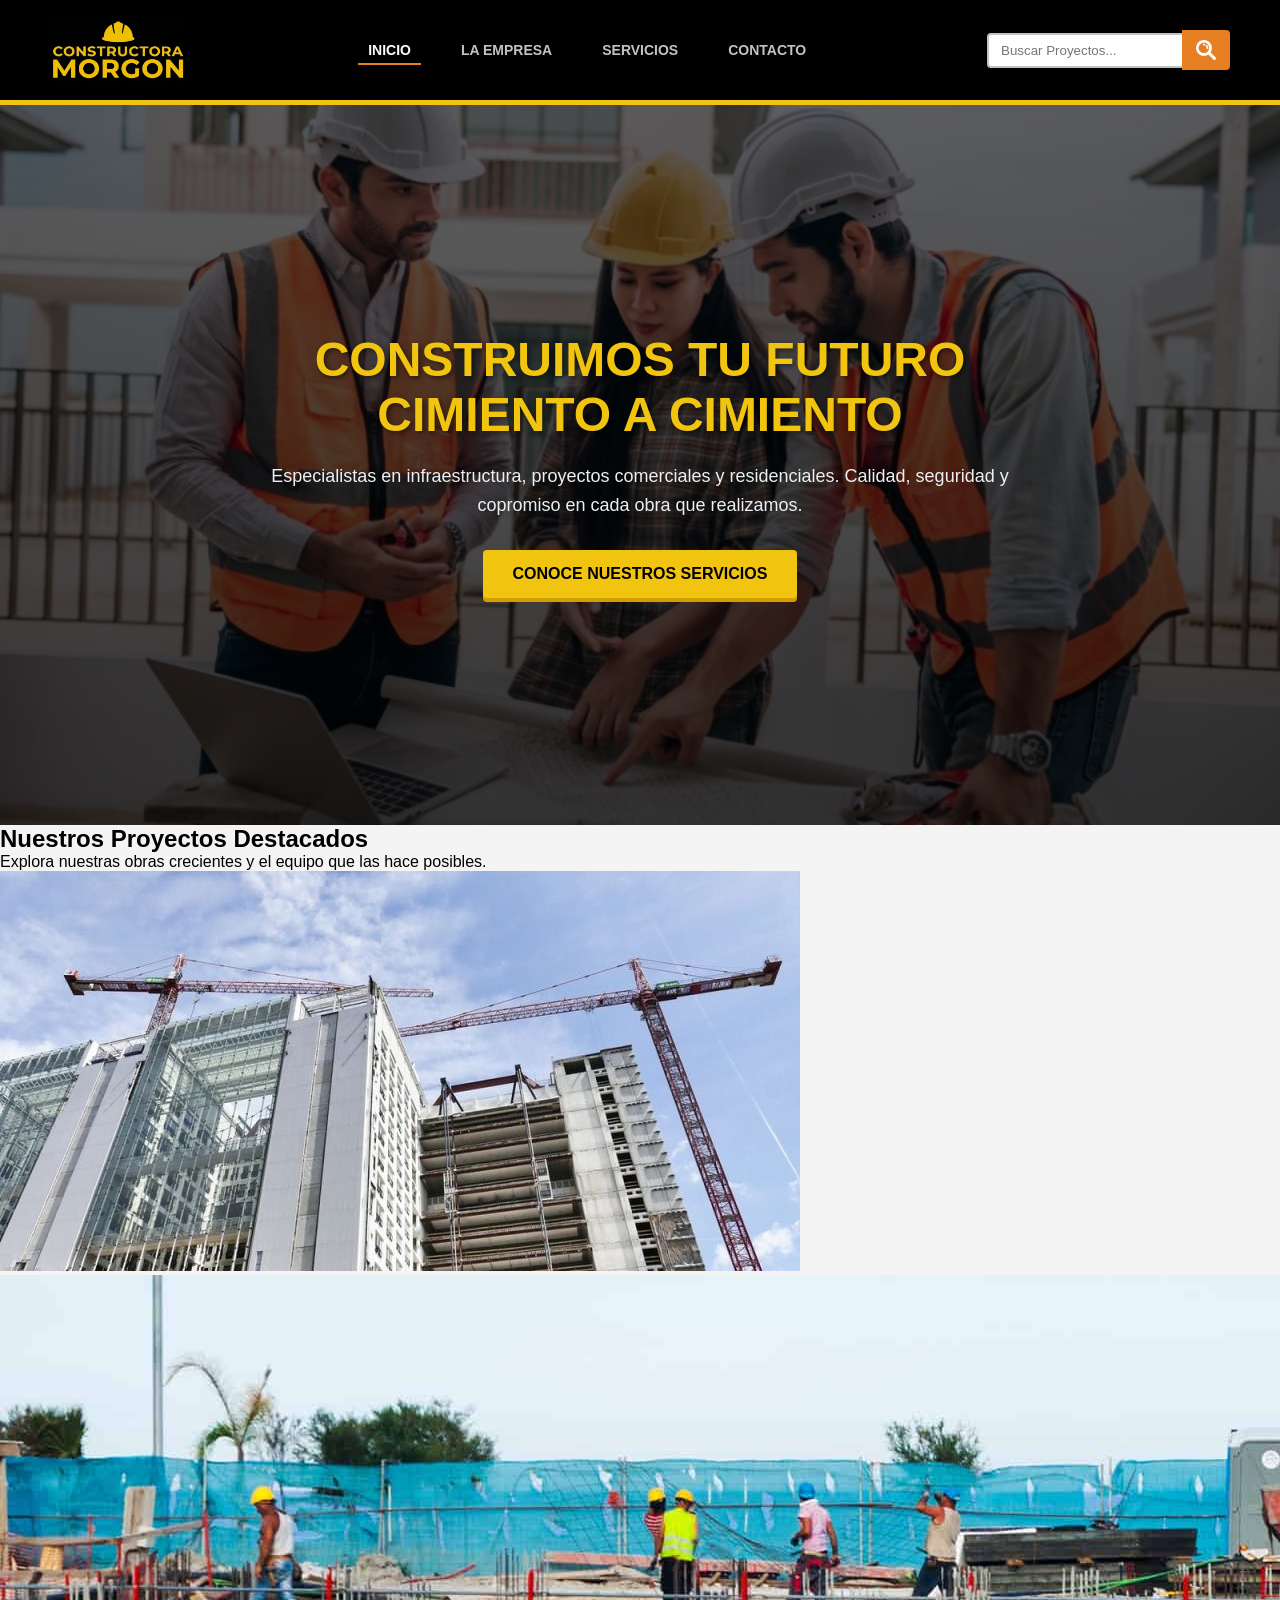
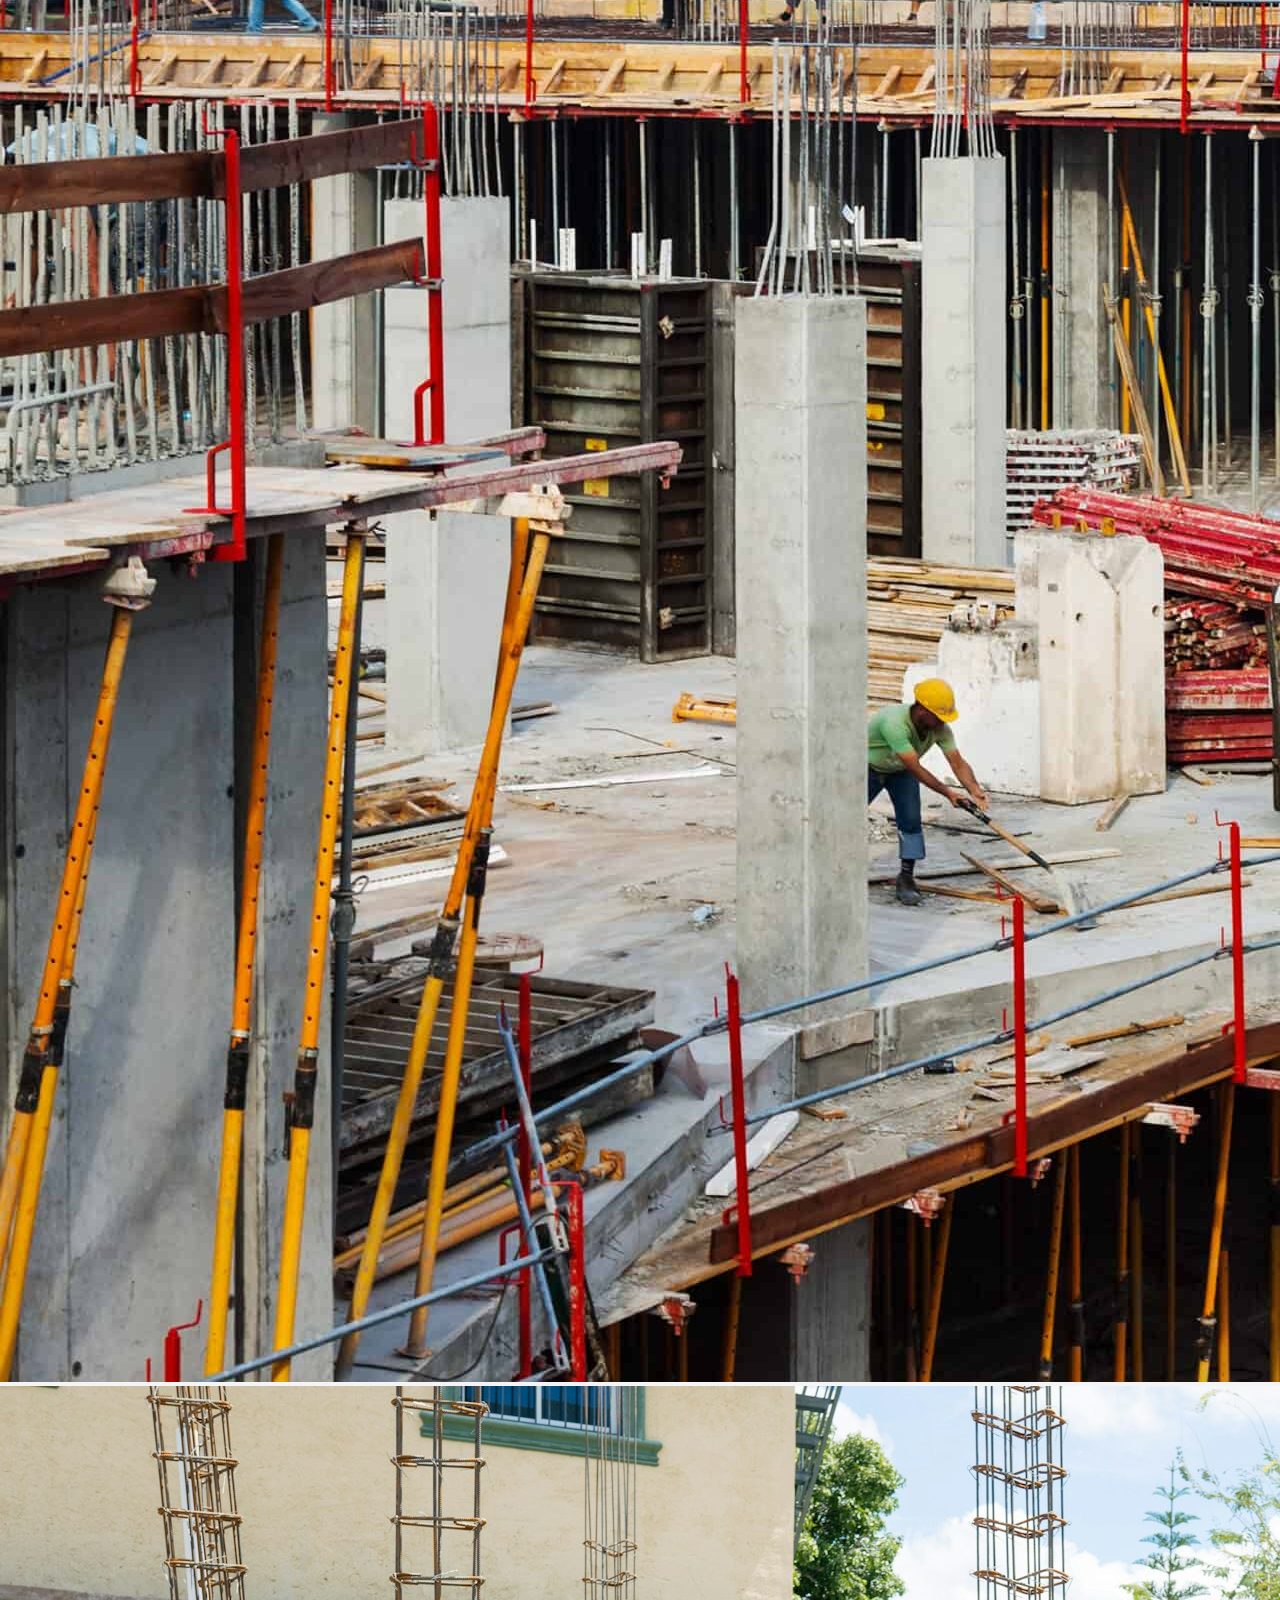
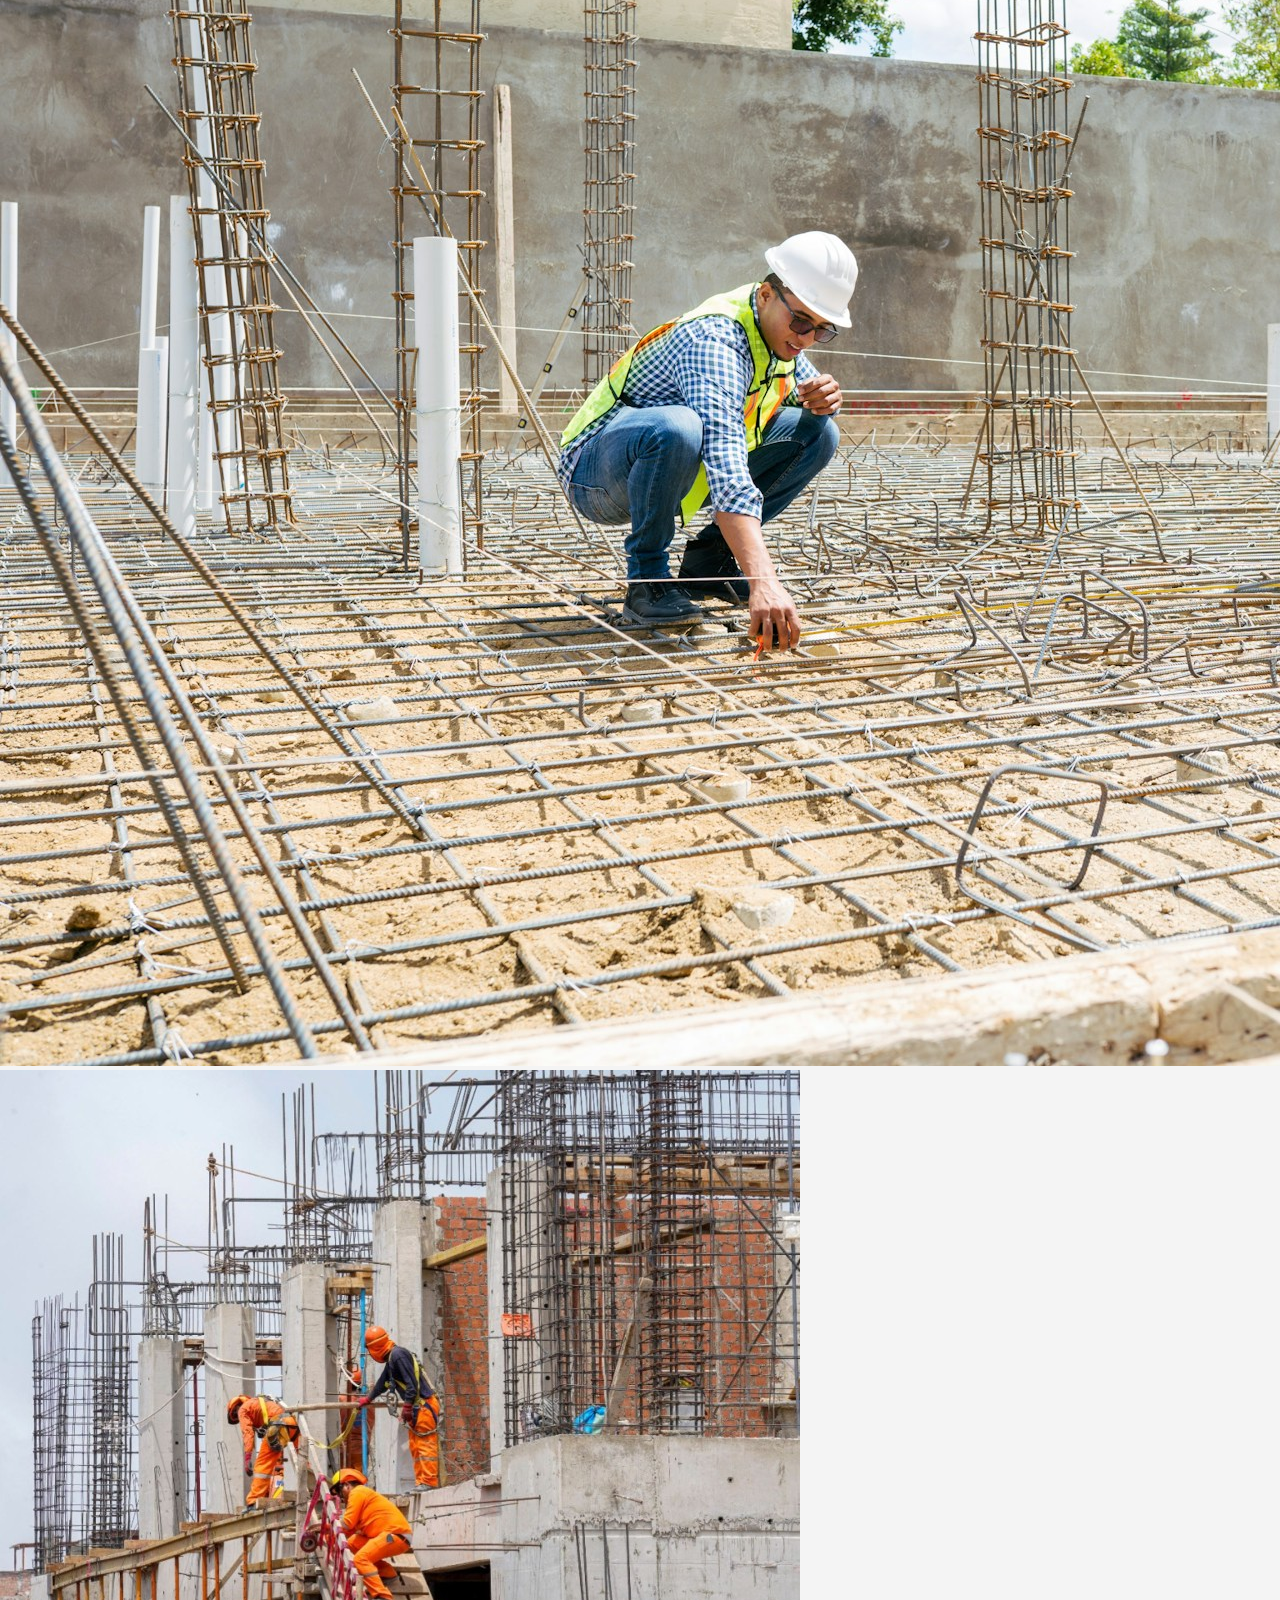
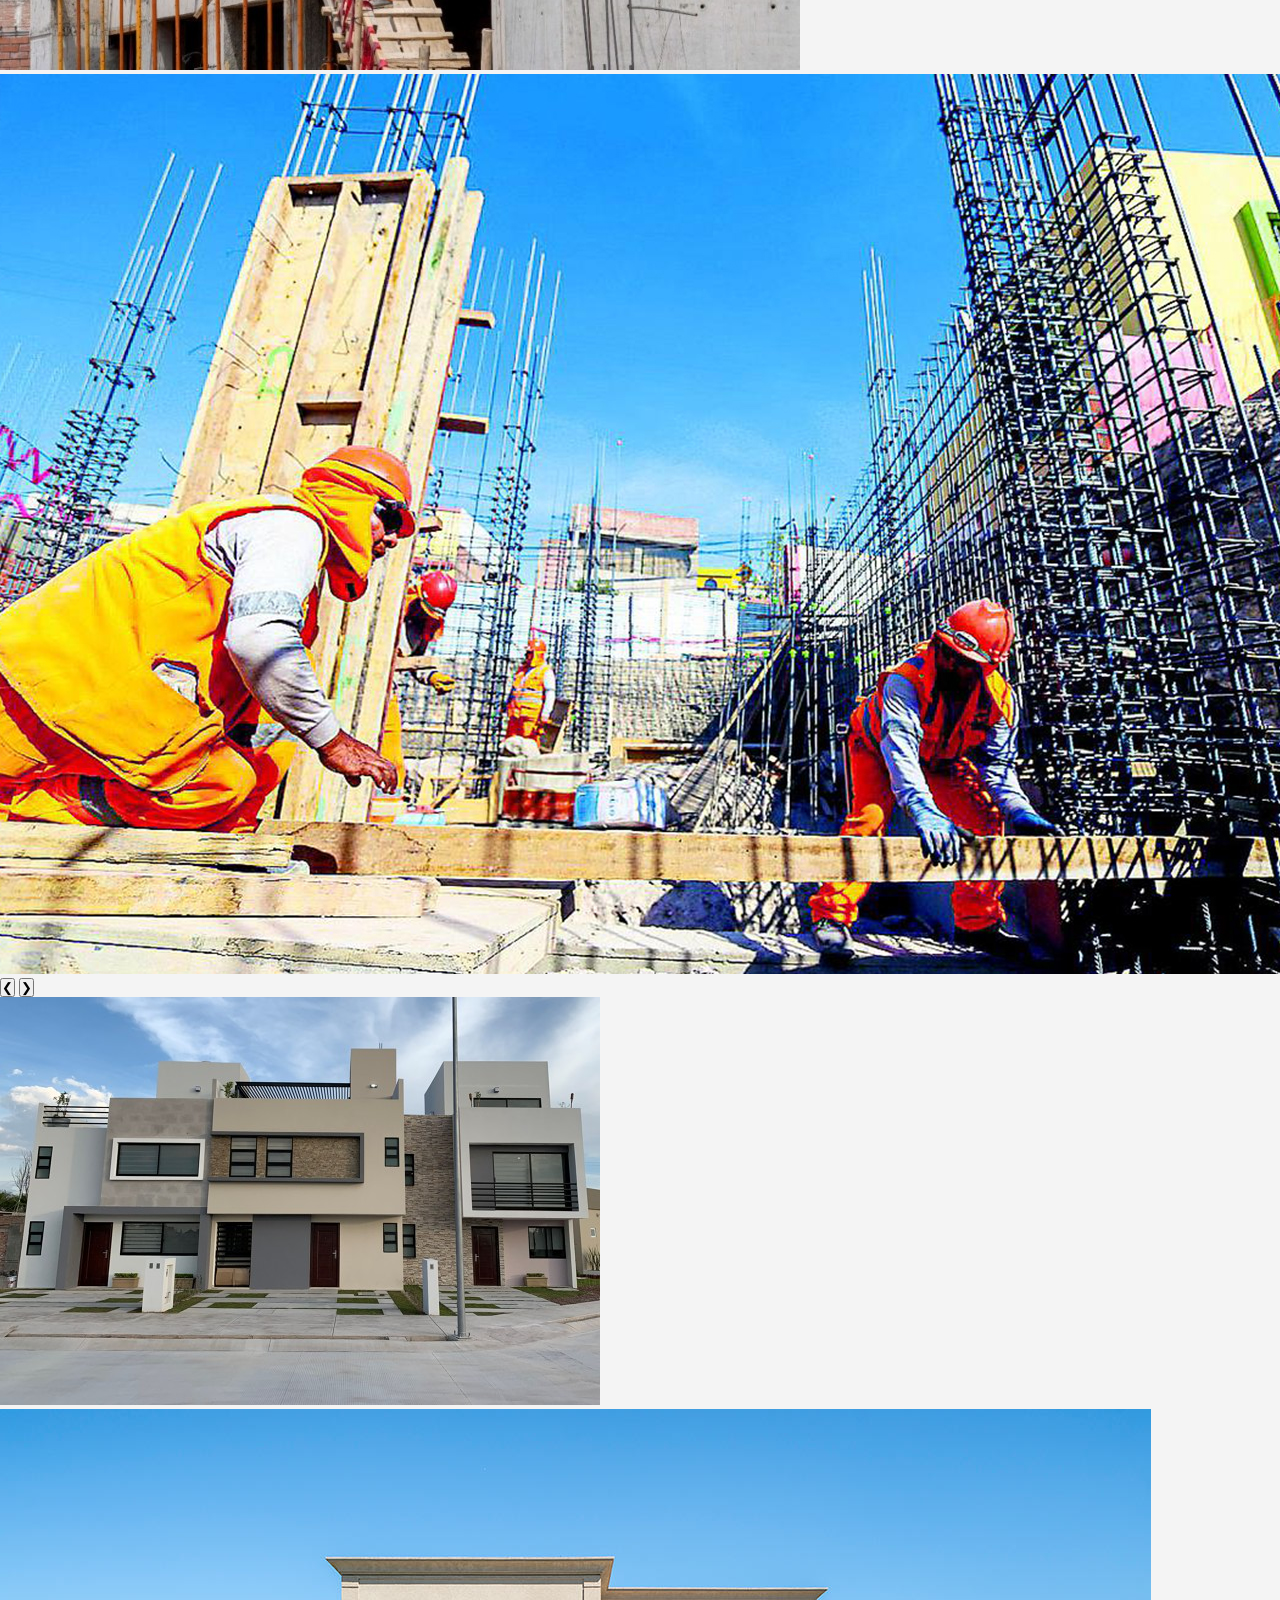
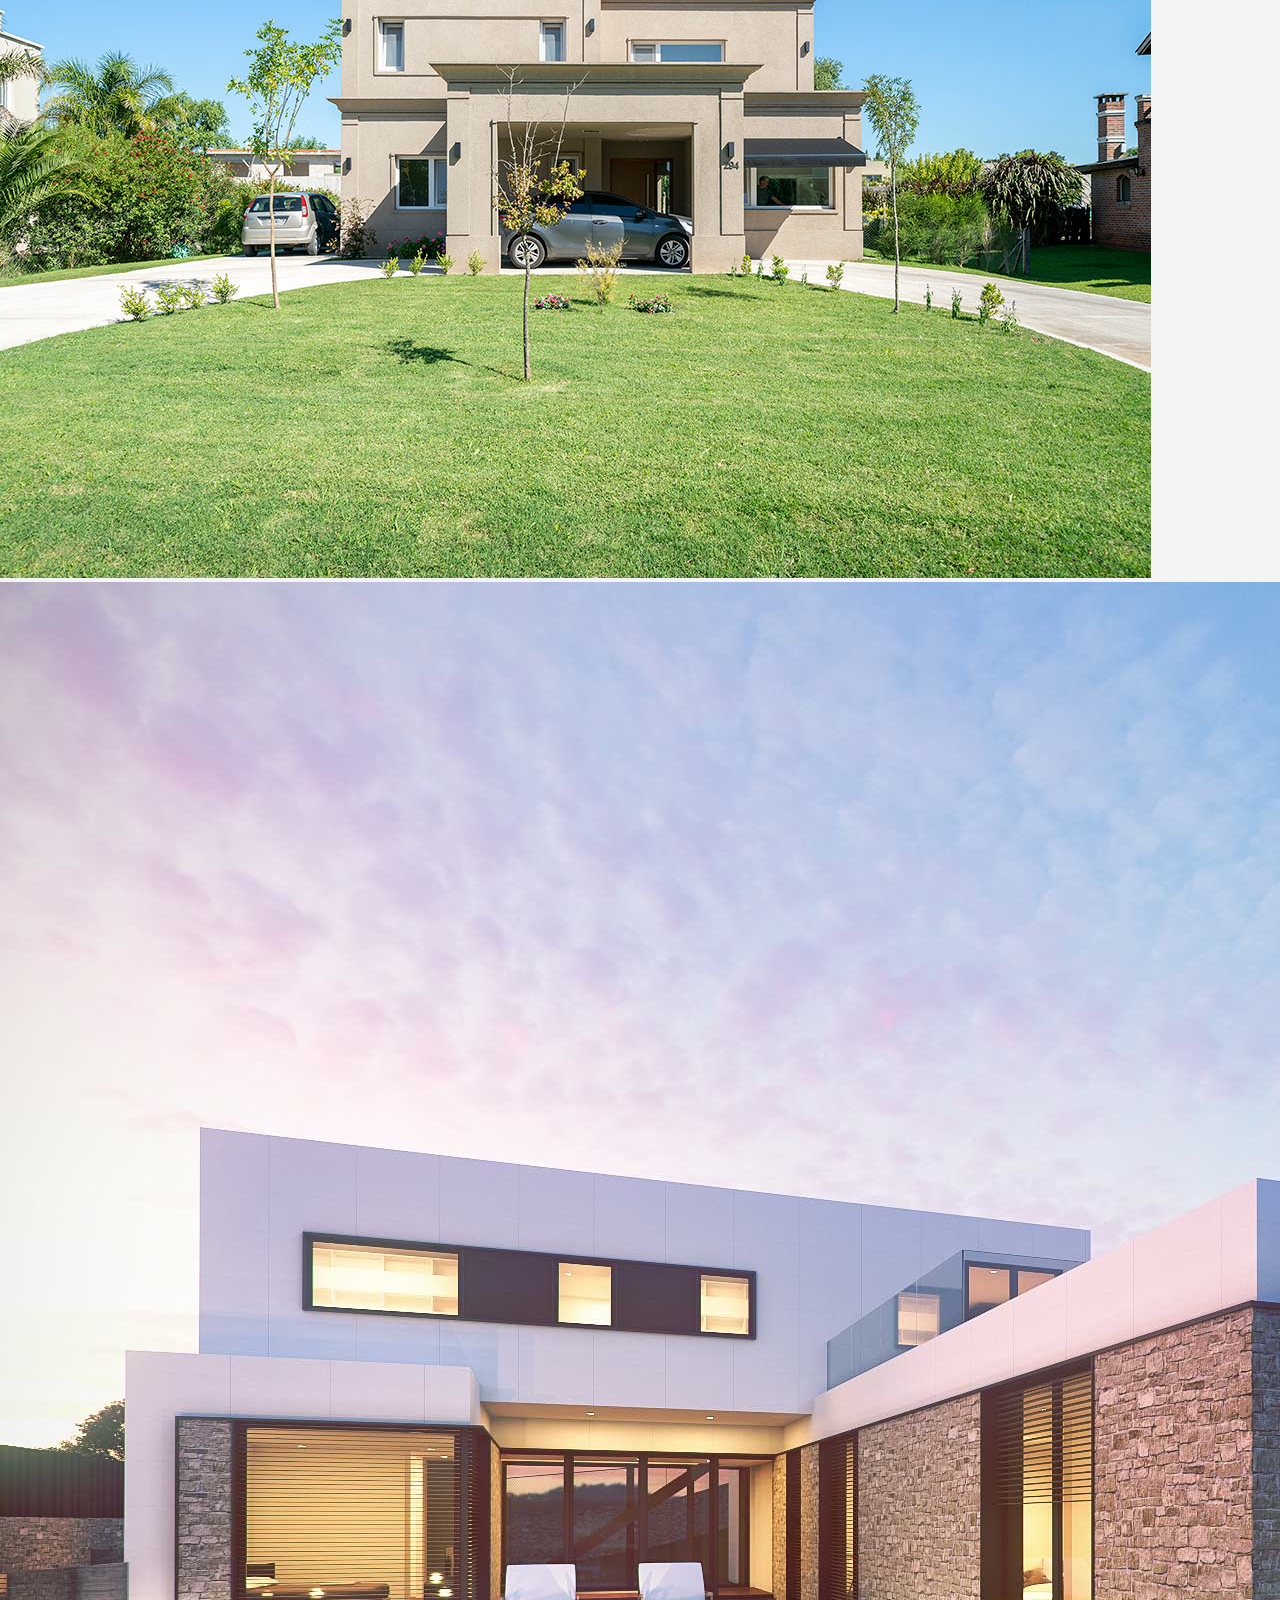
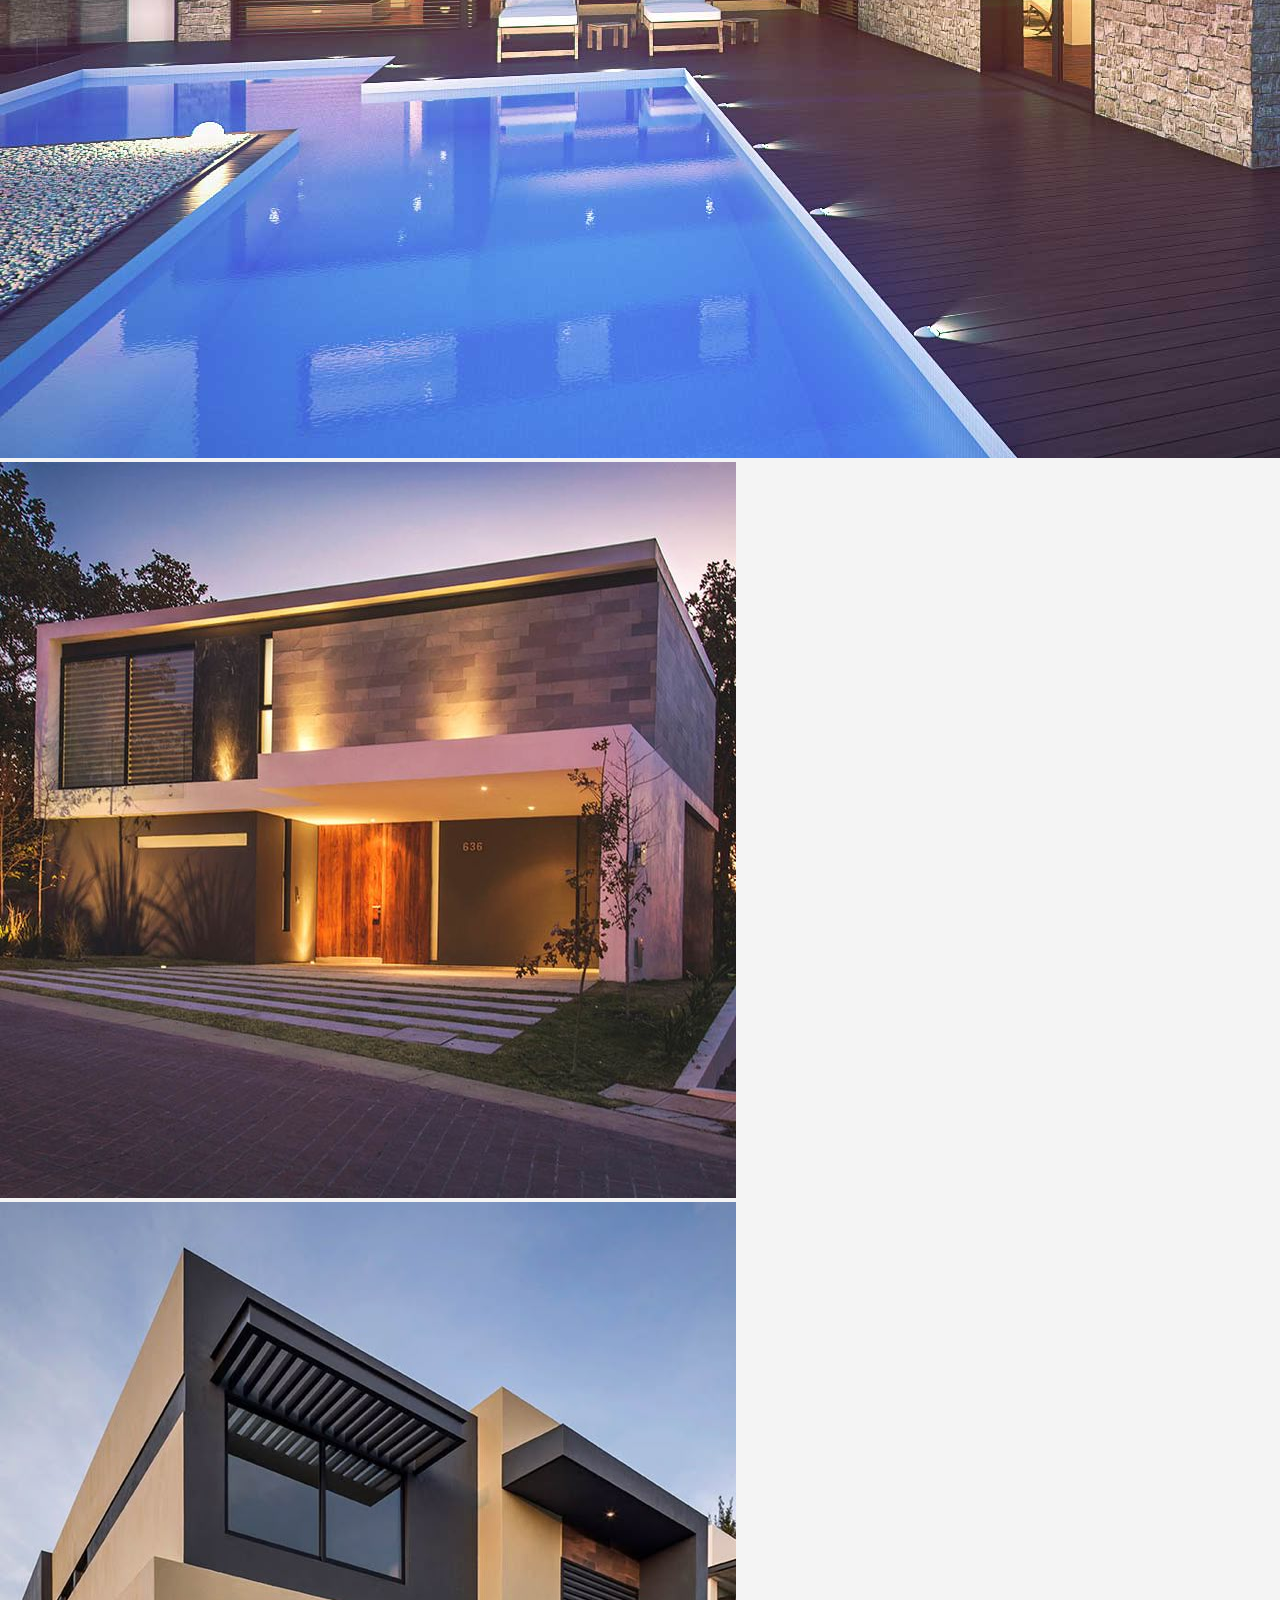
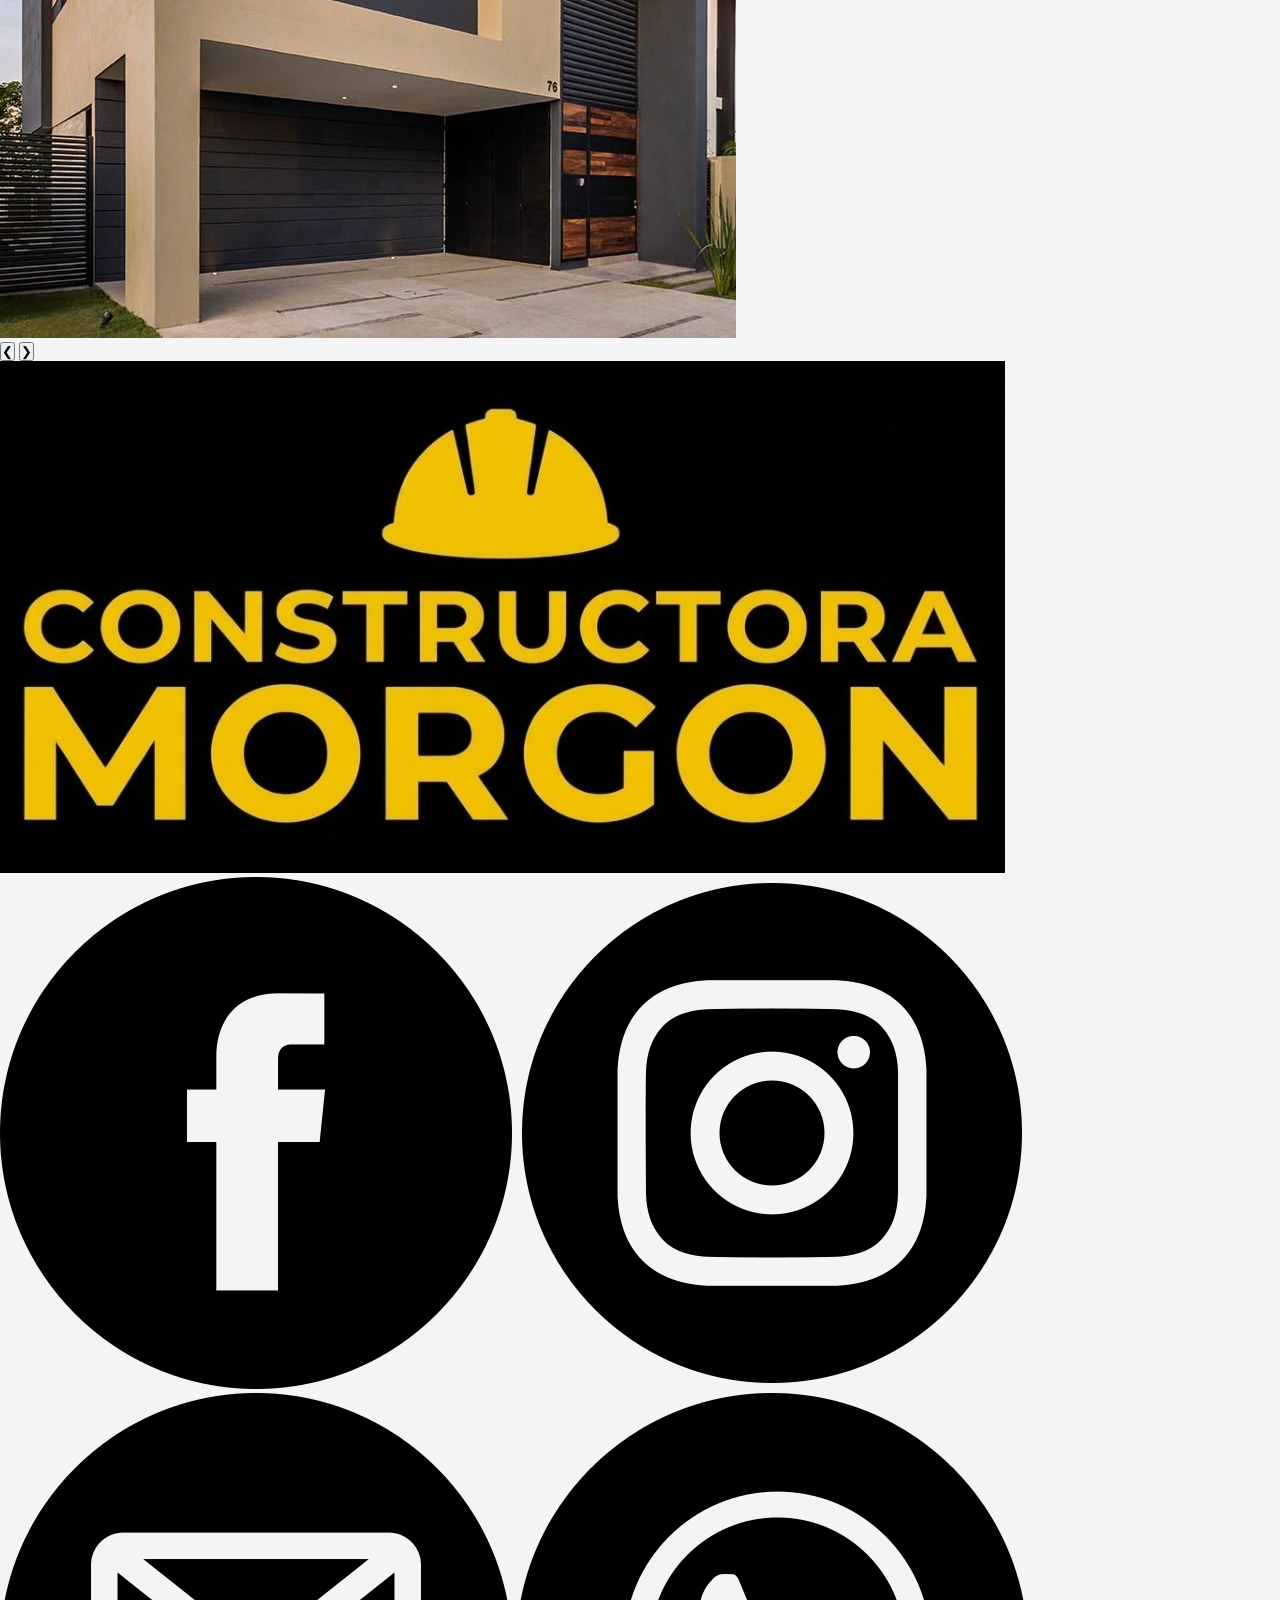
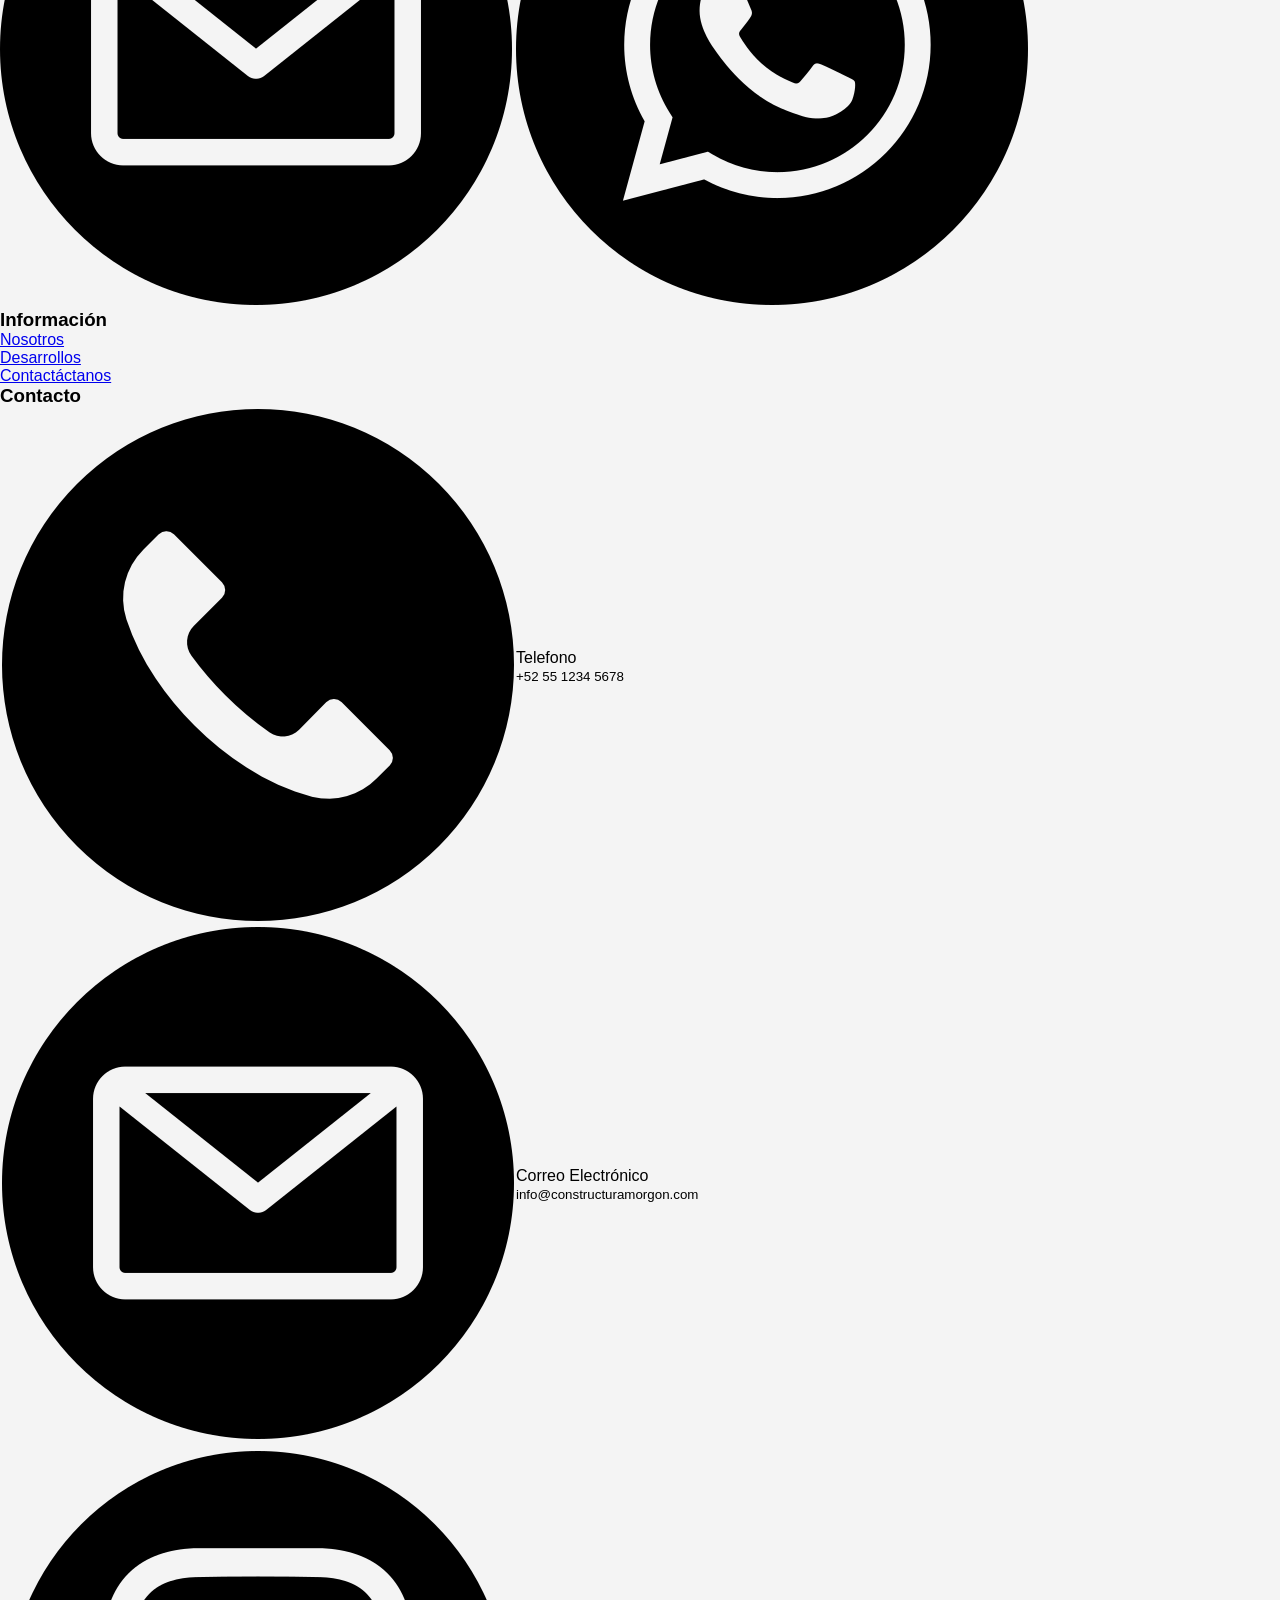
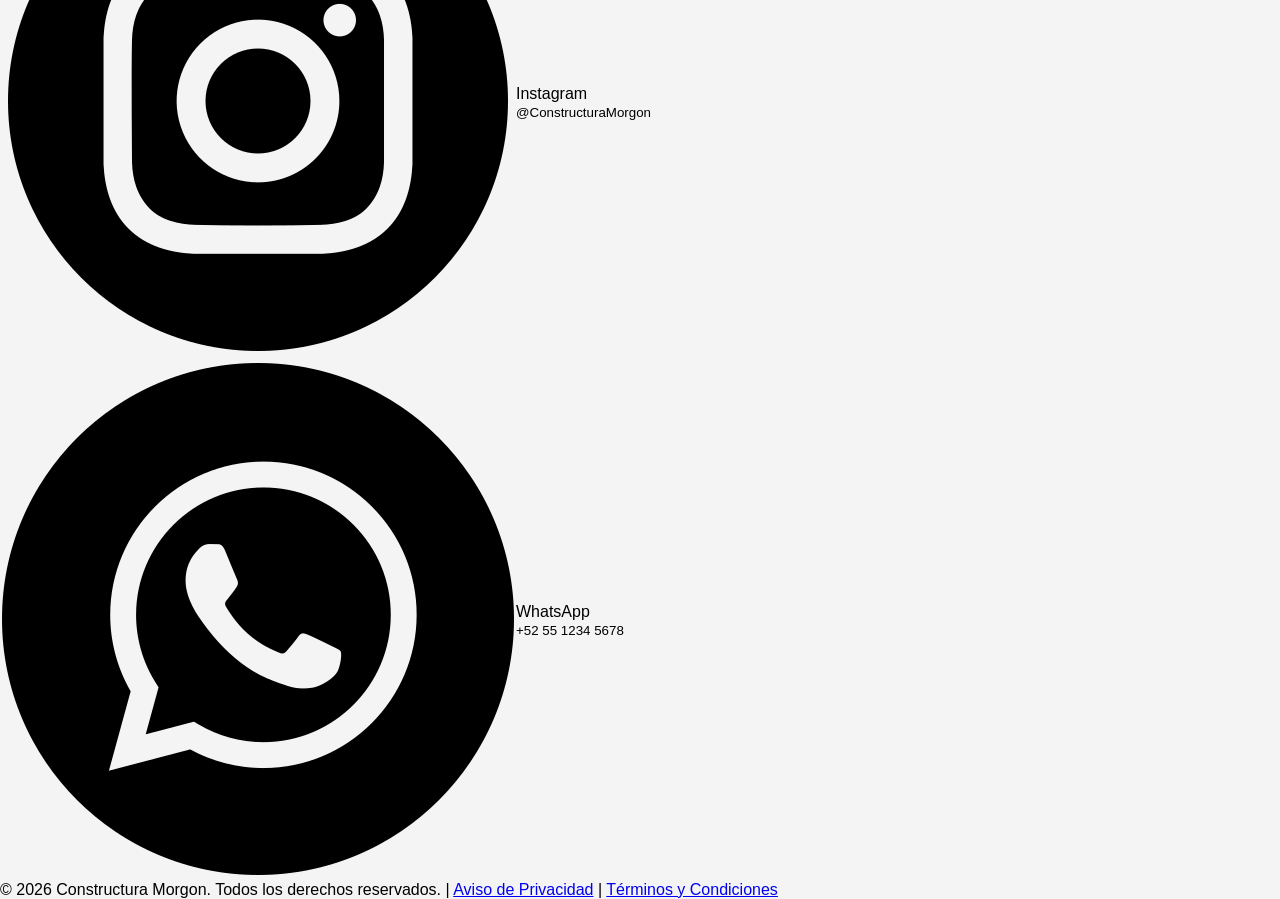
==== index.html @ 9ce542b1 "Primer Commit de la práctica 7" ====
<!DOCTYPE html>
<html lang="en">
<head>
    <meta charset="UTF-8">
    <meta name="viewport" content="width=device-width, initial-scale=1.0">
    <title>Inicio | Constructura Morgon</title>
    <link rel="stylesheet" href="style.css">
</head>
<body>
    
    <header class="header">
        <div class="logo">
            <img src="img/principal/logo.jpg" alt="Constructura Morgon" class="logo-img">
        </div>

        <nav class="navbar">
            <ul>
                <li><a href="index.html" class="active">Inicio</a></li>
                <li><a href="empresa.html">La Empresa</a></li>
                <li><a href="servicios.html">Servicios</a></li>
                <li><a href="contacto.html">Contacto</a></li>
            </ul>
        </nav>

        <div class="search-container">

            <input type="search" placeholder="Buscar Proyectos..." class="search-bar">
            <button class="search-btn">
                <img src="iconos/lupa.png" alt="Buscar" class="search-icon-img">
            </button>

        </div>

    </header>

    <!-- Sección Principal, es la información que destaca en la página de inicio -->

    <main class="main-index">

        <!-- Sección Hero, es la sección que destaca en la página de inicio, banner a pantalla completa con el mensaje principal -->

        <section class="hero-full">
            <div class="hero-content">

                <h2>Construimos tu Futuro Cimiento a Cimiento</h2>
                <p>Especialistas en infraestructura, proyectos comerciales y residenciales.
                    Calidad, seguridad y copromiso en cada obra que realizamos. </p>

                    <a href="servicios.html" class="cta-button">Conoce Nuestros Servicios</a>

            </div>
        </section>

        <section class="carousels-section">
            <div class="page-container">

                <div class="">
                    <h2>Nuestros Proyectos Destacados</h2>
                    <p>Explora nuestras obras crecientes y el equipo que las hace posibles.</p>
                </div>

                <div class="carousel-wrapper">
                    <!-- Primer contenedor de imágenes -->
                    <div class="carousel-container">
                        <div class="carousel-track" id="track1">

                            <img src="img/banner1/banner1.1.jpg" alt="Banner 1" class="carousel-slide active">
                            <img src="img/banner1/banner1.2.jpg" alt="Banner 2" class="carousel-slide">
                            <img src="img/banner1/banner1.3.jpg" alt="Banner 3" class="carousel-slide">
                            <img src="img/banner1/banner1.4.jpg" alt="Banner 4" class="carousel-slide">
                            <img src="img/banner1/banner1.5.jpg" alt="Banner 5" class="carousel-slide">

                        </div>

                        <!--  Botones de control Anterior/Posterior  -->
                        <button class="carousel-btn prev" onclick="moveSlide('track1', 'dots1', -1)">&#10094;</button>
                        <button class="carousel-btn next" onclick="moveSlide('track1', 'dots1', 1)">&#10095;</button>

                        <div class="carousel-indicators" id="dots1">
                            <span class="dot active" onclick="jumpToSlide('track1', 'dots1', 0)"></span>
                            <span class="dot" onclick="jumpToSlide('track1', 'dots1', 1)"></span>
                            <span class="dot" onclick="jumpToSlide('track1', 'dots1', 2)"></span>
                            <span class="dot" onclick="jumpToSlide('track1', 'dots1', 3)"></span>
                            <span class="dot" onclick="jumpToSlide('track1', 'dots1', 4)"></span>
                        </div>

                    </div>

                    <div class="carousel-container">
                        <div class="carousel-track" id="track2">

                            <img src="img/banner2/banner2.1.jpg" alt="Banner 1" class="carousel-slide active">
                            <img src="img/banner2/banner2.2.jpg" alt="Banner 2" class="carousel-slide">
                            <img src="img/banner2/banner2.3.jpg" alt="Banner 3" class="carousel-slide">
                            <img src="img/banner2/banner2.4.jpg" alt="Banner 4" class="carousel-slide">
                            <img src="img/banner2/banner2.5.jpg" alt="Banner 5" class="carousel-slide">

                        </div>

                        <!--  Botones de control Anterior/Posterior  -->
                        <button class="carousel-btn prev" onclick="moveSlide('track2', 'dots2', -1)">&#10094;</button>
                        <button class="carousel-btn next" onclick="moveSlide('track2', 'dots2', 1)">&#10095;</button>

                        <div class="carousel-indicators" id="dots2">
                            <span class="dot active" onclick="jumpToSlide('track2', 'dots2', 0)"></span>
                            <span class="dot" onclick="jumpToSlide('track2', 'dots2', 1)"></span>
                            <span class="dot" onclick="jumpToSlide('track2', 'dots2', 2)"></span>
                            <span class="dot" onclick="jumpToSlide('track2', 'dots2', 3)"></span>
                            <span class="dot" onclick="jumpToSlide('track2', 'dots2', 4)"></span>
                        </div>


                    </div>

                </div>

            </div>
        </section>

    </main>

<!--  Pie de página donde mostramos enlaces, redes sociales e información de contacto  -->

    <footer class="footer">

        <div class=" footer-container">
            <!-- Columna del logo y redes sociales  -->
            <div class="footer-col logo-col">
                <img src="img/principal/logo.jpg" class="footer-logo-img" alt="Constructura Morgon">
                <div class="social-links">
                    <a href="#" class="social-icon"> <img src="iconos/facebook.png" alt="Facebook"></a>
                    <a href="#" class="social-icon"> <img src="iconos/instagram.png" alt="Instagram"></a>
                    <a href="#" class="social-icon"> <img src="iconos/email.png" alt="email"></a>
                    <a href="#" class="social-icon"> <img src="iconos/whatsapp.png" alt="whatsapp"></a>
                </div>
            </div>
            <!-- Columna de enlaces  -->
            <div class="footer-col links-col">
                <h3>Información</h3>
                <ul>
                    <li><a href="empresa.html">Nosotros</a></li>
                    <li><a href="servicios.html">Desarrollos</a></li>
                    <li><a href="contacto.html">Contactáctanos</a></li>
                </ul>
            </div>

            <div class="footer-col contact-col">
                <h3>Contacto</h3>

                <table class="contact-table">
                    <tr>
                        <td class="icon-cell"> <img src="iconos/telefono.png" class="contact-icon-img" alt="telefono"></td>
                        <td>Telefono <br> <small>+52 55 1234 5678</small> </td>
                    </tr>
                    <tr>
                        <td class="icon-cell"> <img src="iconos/email.png" class="contact-icon-img" alt="email"></td>
                        <td>Correo Electrónico <br> <small>info@constructuramorgon.com</small> </td>
                    </tr>
                    <tr>
                        <td class="icon-cell"> <img src="iconos/instagram.png" class="contact-icon-img" alt="instagram"></td>
                        <td>Instagram <br> <small>@ConstructuraMorgon</small> </td>
                    </tr>
                    <tr>
                        <td class="icon-cell"> <img src="iconos/whatsapp.png" class="contact-icon-img" alt="whatsapp"></td>
                        <td>WhatsApp <br> <small>+52 55 1234 5678</small> </td>
                    </tr>
                </table>
            </div>

        </div>

        <!-- Sección inferior del pie de página con derechos reservados y enlaces legales  -->
        <div class="footer-bottom">
            <p>&copy; 2026 Constructura Morgon. Todos los derechos reservados. | <a href="#">Aviso de Privacidad</a> | <a href="#">Términos y Condiciones</a></p>
        </div>

    </footer>

    <script src="script.js"></script>

</body>
</html>
---- style.css ----
/*EStilos globales*/
*{
    margin: 0;
    padding: 0;
    box-sizing: border-box;
    font-family: 'Verdana', 'Geneva', sans-serif;
}

/*Estilos del Body*/
body{
    background-color: #f4f4f4;
    color: #000000;
    display: flex;
    flex-direction: column;
    min-height: 100vh;
}

/*Estilos de BBoton de llamada a contacto GLOBAL*/
.cta-button {
    display: inline-block;
    padding: 15px 30px;
    background-color: #f1c40f;
    color: #000000;
    text-decoration: none;
    font-weight: bold;
    border-radius: 4px;
    text-transform: uppercase;
    transition: background-color 0.3s, transform 0.2s;
    box-shadow: 0 4px 0 #d39e00;
}

.cta-button:hover {
    background-color: #f39c12;
    transform: translateY(-2px);
    
}

/*Estilos de encabezado y navegación*/

.header {
    background-color: #000000;
    color: white;
    display: flex;
    justify-content: space-between;
    align-items: center;
    padding: 15px 50px;
    border-bottom: 5px solid #f1c40f;
    box-shadow: 0 4px 10px rgba(0, 0, 0, 0.3);
}

.logo{
    display: flex;
    align-items: center;
}

.logo-img {
    height: 70px;
    width: auto;
}   

.navbar ul{
    list-style: none;
    display: flex;
    gap: 30px;
}

.navbar a{
    color: #bdc3c7;
    text-decoration: none;
    font-weight: bold;
    text-transform: uppercase;
    font-size: 14px;
    padding: 5px 10px;
    transition: color 0.3s, background-color 0.3s;
}

.navbar a:hover{
    color: #e67e22;
}

.navbar a.active{
    color: white;
    border-bottom: 2px solid #e67e22;
}

/*Estilos barras de busqueda*/

.search-container {
    display: flex;
    align-items: center;
}

.search-bar{
    padding: 8px 12px;
    border: 2px solid #bdc3c7;
    border-radius: 4px 0 0 4px;
    outline: none;
    border-right: none;
}

.search-bar:focus{
    border-color: #f39c12;
}

.search-btn{
    padding: 8px 12px;
    border: 2px solid #e67e22;
    background-color: #e67e22;
    border-radius: 0 4px 4px 0;
    cursor: pointer;
    transition: background-color 0.3s, border-color 0.2s;
    display: flex;
    align-items: center;
    justify-content: center;
}

.search-btn:hover{
    background-color: #d35400;
    border-color: #d35400;
}

.search-icon-img{
    height: 20px;
    width: auto;
    display: block;
    transition: filter 0.3s ease;
    filter: invert(100%);
}

.search-btn:hover .search-icon-img{
    filter: invert(80%) sepia(54%) saturate(638%) hue-rotate(358deg) brightness(100%) contrast(104%);
}

/*Estilos Página Principal*/
.main-index {
    padding: 0;
    background: none;
    flex: 1;
}

/*Estilos imagen HERO*/
.hero-full{
    height: 80vh;
    min-height: 500px;
    background-image: linear-gradient(rgba(0,0,0,0.6), rgba(0,0,0,0.8)), url('img/principal/constructora-principal.jpg');
    background-size: cover;
    background-position: center;
    background-attachment: fixed;
    display: flex;
    align-items: center;
    justify-content: center;
    text-align: center;
    padding: 20px;
}

.hero-content{
    color: white;
    max-width: 800px;
}

.hero-content h2{
    font-size: 48px;
    color: #f1c40f;
    text-transform: uppercase;
    margin-bottom: 20px;
    text-shadow: 2px 2px 5px rgba(0,0,0,0.5);
}   

.hero-content p{
    font-size: 18px;
    line-height: 1.6;
    margin-bottom: 30px;
    color: #ecf0f1;
}
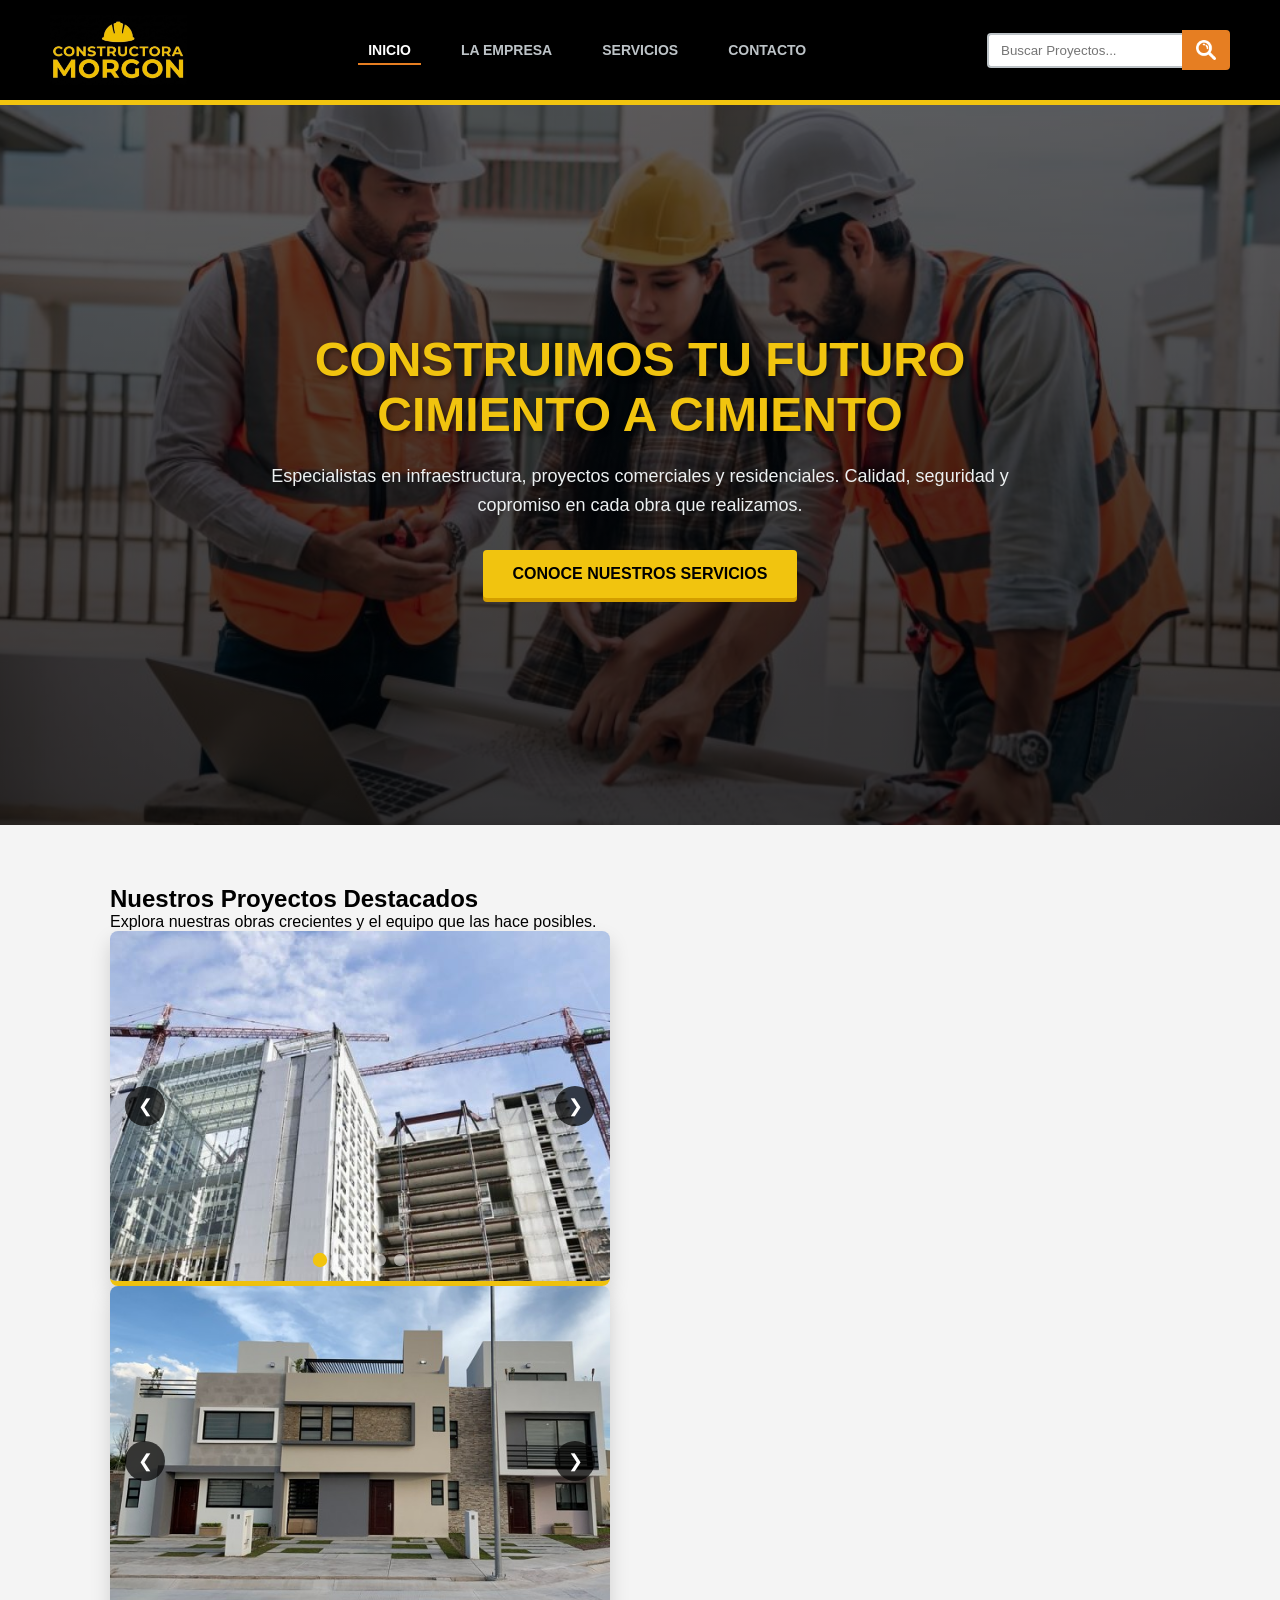
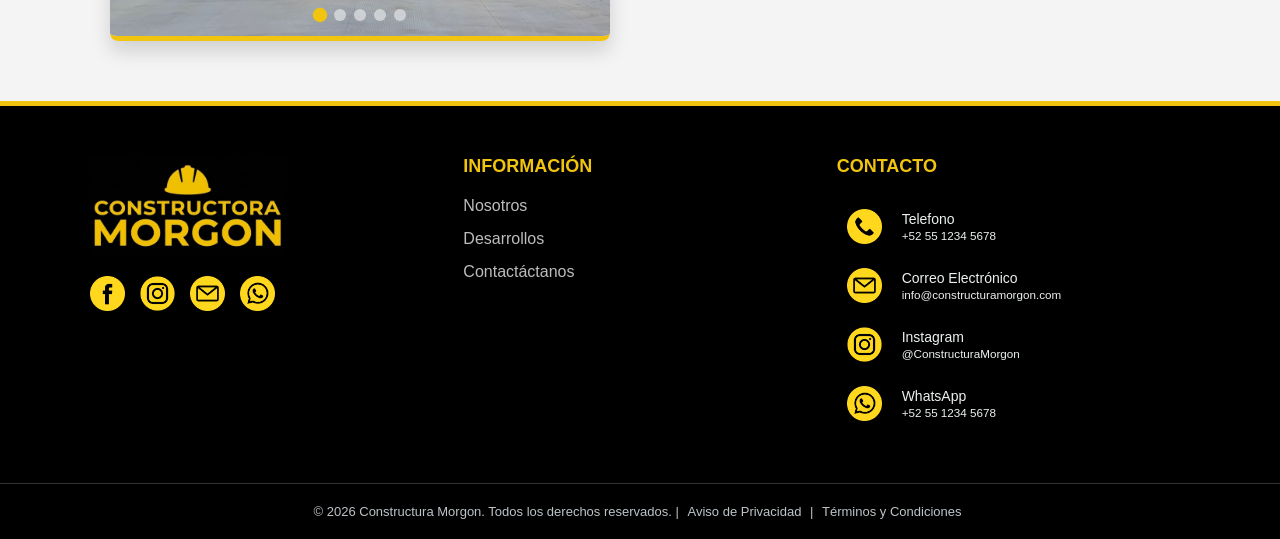
==== commit b02043e9: "Actualización de archivos" ====
--- a/index.html
+++ b/index.html
@@ -176,7 +176,8 @@
 
     </footer>
 
-    <script src="script.js"></script>
+    <script src="funciones/index.js"></script>
+    <script src="funciones/global.js"></script>
 
 </body>
 </html>
--- a/style.css
+++ b/style.css
@@ -171,4 +171,308 @@
     line-height: 1.6;
     margin-bottom: 30px;
     color: #ecf0f1;
+}
+
+/* Sección de Carrousel*/
+.carousels-section {
+    padding: 80x 20px;
+    background-color: #f4f4f4;
+}
+
+.text-center {
+    text-align: center;
+}   
+
+.carousels-wrapper {
+    display: flex;
+    gap: 40px;
+    justify-content: center;
+    flex-wrap: wrap;
+}
+
+.carousel-container {
+    flex: 1;
+    min-width: 300px;
+    max-width: 500px;
+    position: relative;
+    border-radius: 8px;
+    overflow: hidden;
+    box-shadow: 0 10px 20px rgba(0, 0, 0, 0.15);
+    border-bottom: 5px solid #f1c40f;
+}
+
+.carousel-track {
+    position: relative;
+    width: 100%;
+    height: 350px;
+}
+
+.carousel-slide {
+    position: absolute;
+    top: 0;
+    left: 0;
+    width: 100%;
+    height: 100%;
+    object-fit: cover;
+    opacity: 0;
+    transition: opacity 0.8s ease;
+}
+
+.carousel-slide.active {
+    opacity: 1;
+}
+
+/*Botones y puntos*/
+.carousel-btn {
+    position: absolute;
+    top: 50%;
+    transform: translateY(-50%);
+    background-color: rgba(0, 0, 0, 0.7);
+    color: white;
+    border: none;
+    cursor: pointer;
+    width: 40px;
+    height: 40px;
+    border-radius: 50%;
+    font-size: 18px;
+    transition: background-color 0.3s, transform 0.2s;
+    display: flex;
+    align-items: center;
+    justify-content: center;
+}
+
+.carousel-btn:hover {
+    background-color: #f1c40f;
+    color: black;
+    transform: translateY(-50%) scale(1.1);
+}
+
+.carousel-btn.prev { left: 15px; }
+.carousel-btn.next { right: 15px; }
+
+.carousel-indicators {
+    position: absolute;
+    bottom: 15px;
+    left: 50%;
+    transform: translateX(-50%);
+    display: flex;
+    gap: 8px;
+    z-index: 10;
+}
+
+.dot {
+    width: 12px;
+    height: 12px;
+    background-color: rgba(255, 255, 255, 0.5);
+    border-radius: 50%;
+    cursor: pointer;
+    transition: background-color 0.3s ease, transform 0.2s;
+}
+
+.dot:hover, .dot.active {
+    background-color: #f1c40f;
+    transform: scale(1.2);
+}
+
+/*Contenido princiapl extra*/
+
+.main-content {
+    flex: 1;
+    display: flex;
+    justify-content: center;
+    align-items: center;
+    text-align: center;
+    padding: 60px 20px;
+    background-image: radial-gradient(#dcdde1 1px, transparent 1px);
+    background-size: 20px 20px;
+}
+
+.hero {
+    background: white;
+    padding:50px ;
+    border-radius: 4px;
+    border-left: 10px solid #000000;
+    box-shadow: 0 10px 30px rgba(0, 0, 0, 0.1);
+    max-width: 700px;
+}
+
+.hero h2 {
+    color: #000000;
+    margin-bottom: 20px;
+    font-size: 32px;
+    text-transform: uppercase;
+}
+
+.hero p {
+    color: #555555;
+    font-size: 16px;
+    line-height: 1.8;
+    margin-bottom: 35px;
+}
+
+/*Páginas internas (empresa, servicios y contactos)*/
+
+.page-container {
+    width: 100%;
+    max-width: 1100px;
+    margin: 0 auto;
+    padding: 60px 20px;
+}
+
+.section-title{
+    margin-bottom: 50px;
+}
+
+.section-title h2{
+    font-size: 36px;
+    color: #000000;
+    text-transform: uppercase;
+    margin-bottom: 10px;
+}
+
+.section-title p{
+    font-size: 18px;
+    color: #555555;
+}
+
+.section-icon{
+    width: 45px;
+    height: 45px;
+    margin-bottom: 15px;
+    filter: invert(78%) sepia(54%) saturate(638%) hue-rotate(358deg) brightness(100%) contrast(104%);
+}
+
+/*Pie de Página (FOOTER)*/
+
+.footer {
+    background-color: #000000;
+    color: #bdc3c7;
+    margin-top: auto;
+    border-top: 5px solid #f1c40f;
+}
+
+.footer-container{
+    display: flex;
+    justify-content: space-between;
+    flex-wrap: wrap;
+    padding: 50px;
+    max-width: 1200px;
+    margin: 0 auto;
+    gap: 20px;
+}
+
+.footer-col{
+    flex: 1;
+    min-width: 250px;
+}
+
+.footer-col h3{
+    color: #f1c40f;
+    margin-bottom: 20px;
+    font-size: 18px;
+    text-transform: uppercase;
+}
+
+.footer-logo-img{
+    height: 100px;
+    width: auto;
+    margin-bottom: 20px;
+    display: block;
+}
+
+/*Iconos de redes sociales*/
+
+.social-links {
+    display:flex;
+    gap: 15px;
+}
+
+.social-icon img, .contact-icon-img{
+    width: 35px;
+    height: 35px;
+    display: block;
+    transition: filter 0.3s ease, transform 0.2s;
+    filter: invert(78%) sepia(54%) saturate(638%) hue-rotate(358deg) brightness(100%) contrast(104%);
+}
+
+.social-icon:hover img {
+    filter: invert(53%) sepia(82%) saturate(2185%) hue-rotate(351deg) brightness(93%) contrast(93%);
+    transform: translateY(-3px);
+}
+
+/**/
+
+.links-col ul {
+    list-style: none;
+}
+
+.links-col ul li {
+    margin-bottom: 15px;
+}
+
+.links-col ul li a {
+    color: #bdbdbd;
+    text-decoration: none;
+    transition: color 0.3s;
+}
+
+.links-col ul li a:hover {
+    color: #e67e22;
+}
+
+.contact-table{
+    width: 100%;
+    border-collapse: collapse;
+}
+
+.contact-table td{
+    padding: 12px 10px;
+    border: none;
+    color: #ecf0f1;
+    font-size: 14px;
+    vertical-align: middle;
+}
+
+.contact-table td.icon-cell{
+    width: 40px;
+    text-align: left;
+}
+
+.contact-table tr:hover .contact-icon-img{
+    filter: invert(53%) sepia(82%) saturate(2185%) hue-rotate(351deg) brightness(93%) contrast(93%);
+}
+
+.footer-bottom {
+    background-color: #000000;
+    text-align: center;
+    padding: 20px;
+    font-size: 13px;
+    border-top: 1px solid #333;
+}
+
+.footer-bottom a {
+    color: #bdc3c7;
+    text-decoration: none;
+    margin: 0 5px;
+}
+
+.footer-bottom a:hover{
+    color: #f1c40f;
+}
+
+/*Diseño responsivo para móviles*/
+
+@media (max-width: 850px) {
+    .zigzag-row, .zigzag-row.reverse {
+        flex-direction: column;
+        gap: 30px;
+    }
+
+    .contact-split {
+        flex-direction: column;
+    }
+
+    .services-grid-large{
+        grid-template-columns: 1fr;
+    }
 }
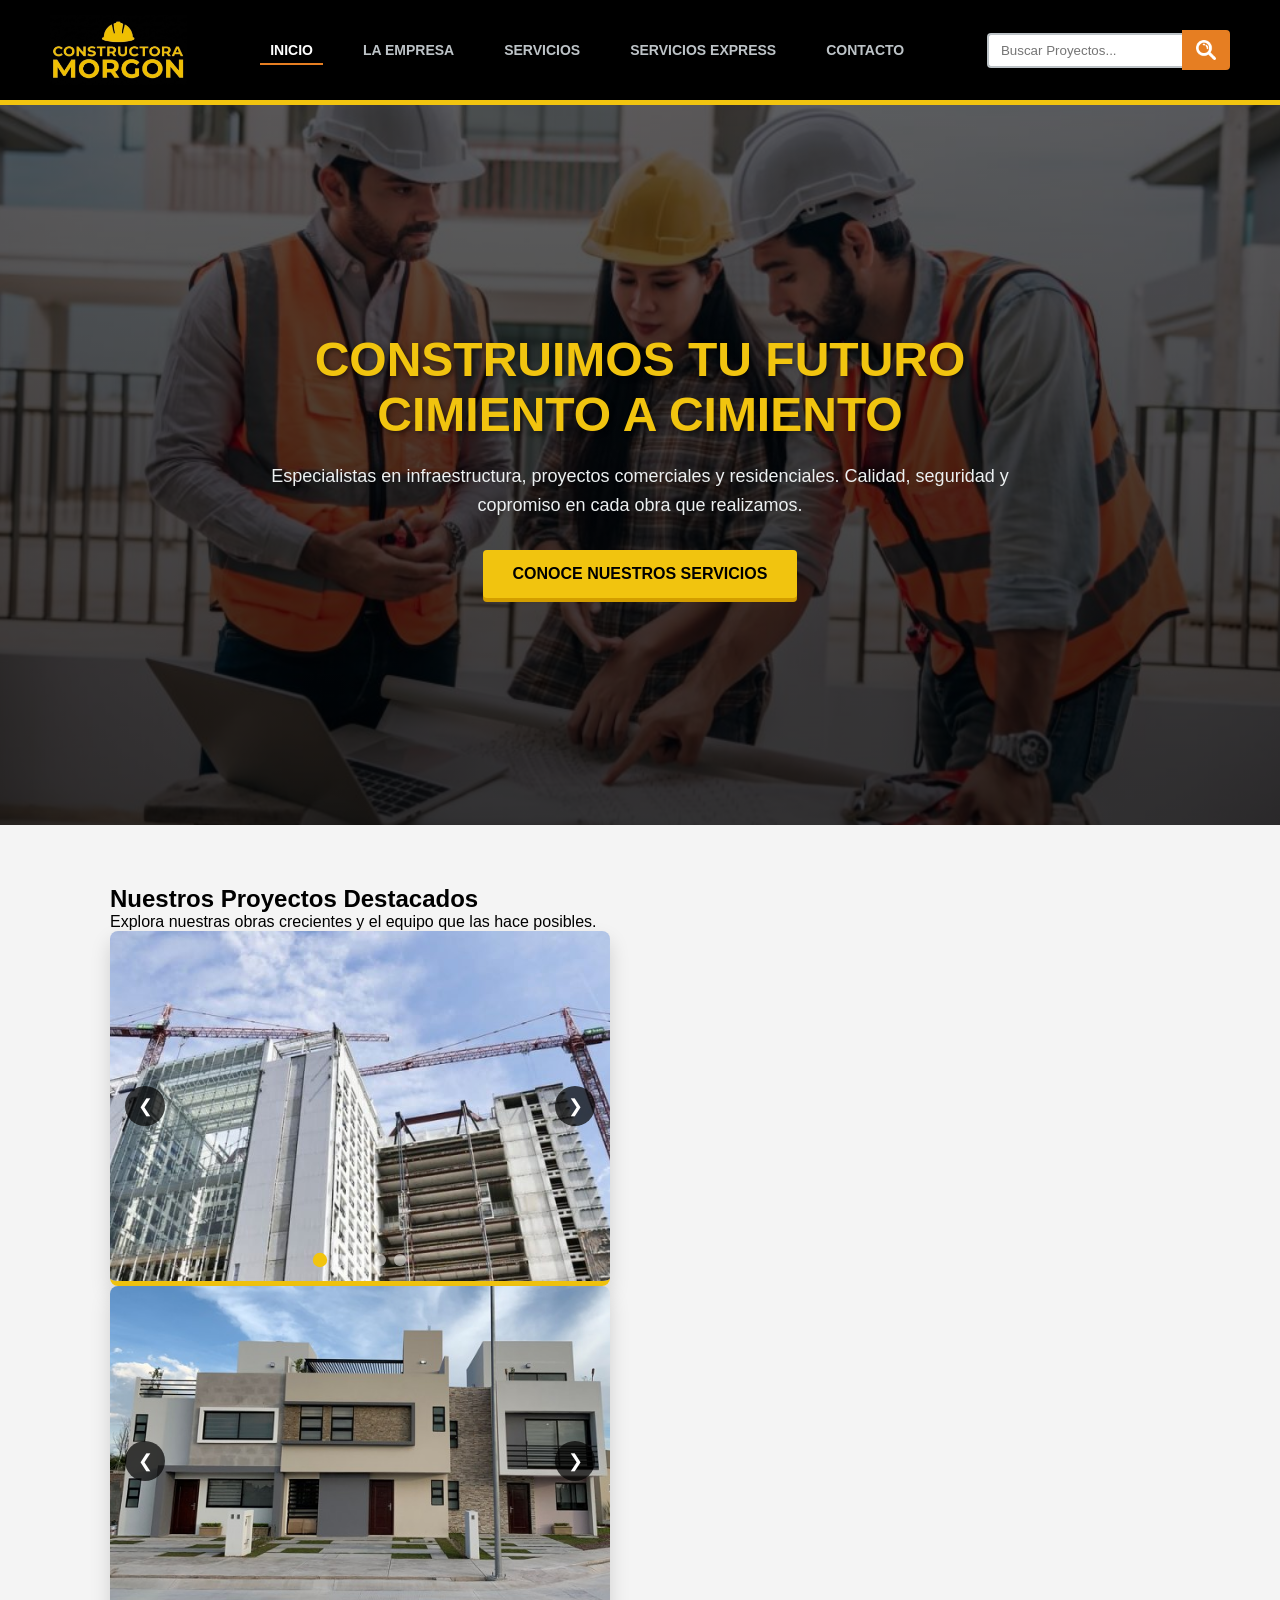
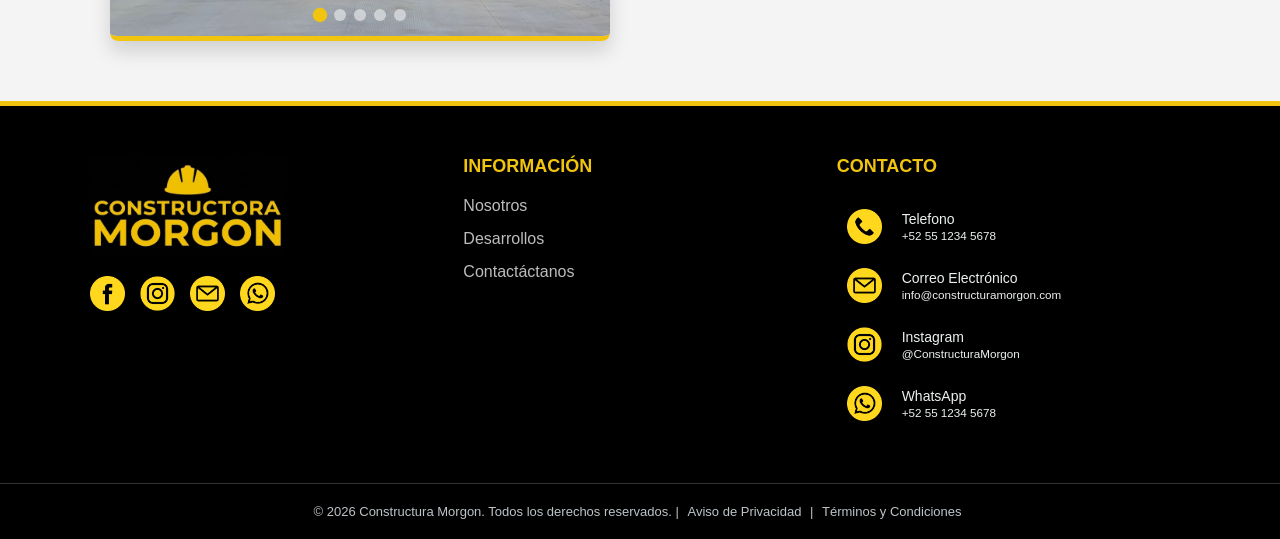
==== commit 76075756: "Creación de Servicios Express" ====
--- a/index.html
+++ b/index.html
@@ -18,6 +18,7 @@
                 <li><a href="index.html" class="active">Inicio</a></li>
                 <li><a href="empresa.html">La Empresa</a></li>
                 <li><a href="servicios.html">Servicios</a></li>
+                <li><a href="serviciosExpress.html">Servicios Express</a></li>
                 <li><a href="contacto.html">Contacto</a></li>
             </ul>
         </nav>
--- a/style.css
+++ b/style.css
@@ -460,6 +460,169 @@
     color: #f1c40f;
 }
 
+/* Contenedor Principal de la página servicios express*/
+.main-express {
+    padding: 60px 20px;
+    max-width: 1200px;
+    margin: 0 auto;
+    font-family: 'Verdana', sans-serif; 
+}
+
+/* Contenedor de la barra de búsqueda para centrarla */
+.search-wrap {
+    text-align: center;
+    margin-bottom: 50px;
+}
+
+.search-wrap h1 {
+    margin-bottom: 30px;
+    font-size: 2.5rem;
+    text-transform: uppercase;
+}
+
+.search-box {
+    position: relative; /* Indispensable para anclar el botón internamente */
+    display: flex;
+    align-items: center;
+    max-width: 500px; /* Define un ancho claro para centrarlo */
+    margin: 0 auto;
+}
+
+.input-curvo {
+    width: 100%;
+    padding: 15px 100px 15px 25px; /* Espacio extra a la derecha para el botón */
+    border-radius: 50px;
+    border: 2px solid #333;
+    outline: none;
+    font-size: 16px;
+    background-color: white;
+}
+
+.btn-curvo {
+    position: absolute; /* Se mueve libremente dentro del search-box */
+    right: 5px; /* Se pega al borde derecho interno */
+    padding: 10px 25px;
+    border-radius: 50px;
+    background-color: #f1c40f;
+    border: none;
+    font-weight: bold;
+    cursor: pointer;
+    z-index: 10; /* Asegura que esté por encima del input */
+}
+
+.btn-curvo:hover {
+    background-color: #f39c12;
+}
+
+/* Contenedor General (El recuadro que separa de 3 en 3) */
+.services-grid-large {
+    display: grid;
+    grid-template-columns: repeat(3, 1fr);
+    gap: 30px;
+    padding: 40px;
+    background-color: #fff;
+    border: 4px solid #f1c40f;
+    border-radius: 20px;
+    margin-top: 30px;
+}
+
+/*Estilos de las tarjetas individuales*/
+
+.servicio-card {
+    background: #ffffff;
+    border: 1px solid #eee;
+    border-radius: 15px;
+    overflow: hidden;
+    transition: transform 0.3s ease, box-shadow 0.3s ease;
+    text-align: center;
+    padding-bottom: 20px;
+    display: flex;
+    flex-direction: column;
+}
+
+.servicio-card:hover {
+    transform: translateY(-10px); /* Efecto de elevación */
+    border-color: #f1c40f;
+    box-shadow: 0 10px 20px rgba(0,0,0,0.15);
+}
+
+/*EStilos de imagen*/
+.servicio-card img {
+    width: 100%;
+    height: 200px;
+    object-fit: cover; 
+}
+.servicio-card h3 {
+    margin: 20px 0 10px;
+    text-transform: uppercase;
+    color: #000;
+    font-size: 1.2rem;
+}
+
+.servicio-card p {
+    font-size: 14px;
+    color: #666;
+    margin: 0 15px 20px;
+    line-height: 1.4;
+}
+
+/*Botón de la tarjeta*/
+.servicio-card .cta-button {
+    margin: auto 20px 10px;
+    padding: 10px;
+    font-size: 13px;
+}
+
+/*EStilo modales*/
+
+.modal {
+    display: none; 
+    position: fixed;
+    z-index: 1000;
+    left: 0;
+    top: 0;
+    width: 100%;
+    height: 100%;
+    background-color: rgba(0,0,0,0.8); /* Fondo oscuro */
+    backdrop-filter: blur(5px); /* Efecto de desenfoque al fondo */
+}
+
+.modal-content {
+    background-color: #fff;
+    margin: 5% auto;
+    padding: 30px;
+    border-radius: 15px;
+    width: 80%;
+    max-width: 600px;
+    position: relative;
+    border-top: 10px solid #f1c40f; 
+}
+
+.close-btn {
+    position: absolute;
+    right: 20px;
+    top: 10px;
+    font-size: 30px;
+    cursor: pointer;
+}
+
+.modal-detalle-img {
+    width: 100%;
+    height: 250px;
+    object-fit: cover;
+    border-radius: 10px;
+    margin-bottom: 20px;
+}
+
+.modal-info-extra {
+    display: flex;
+    justify-content: space-around;
+    background: #f4f4f4;
+    padding: 15px;
+    border-radius: 8px;
+    margin: 20px 0;
+}
+
 /*Diseño responsivo para móviles*/
 
 @media (max-width: 850px) {
